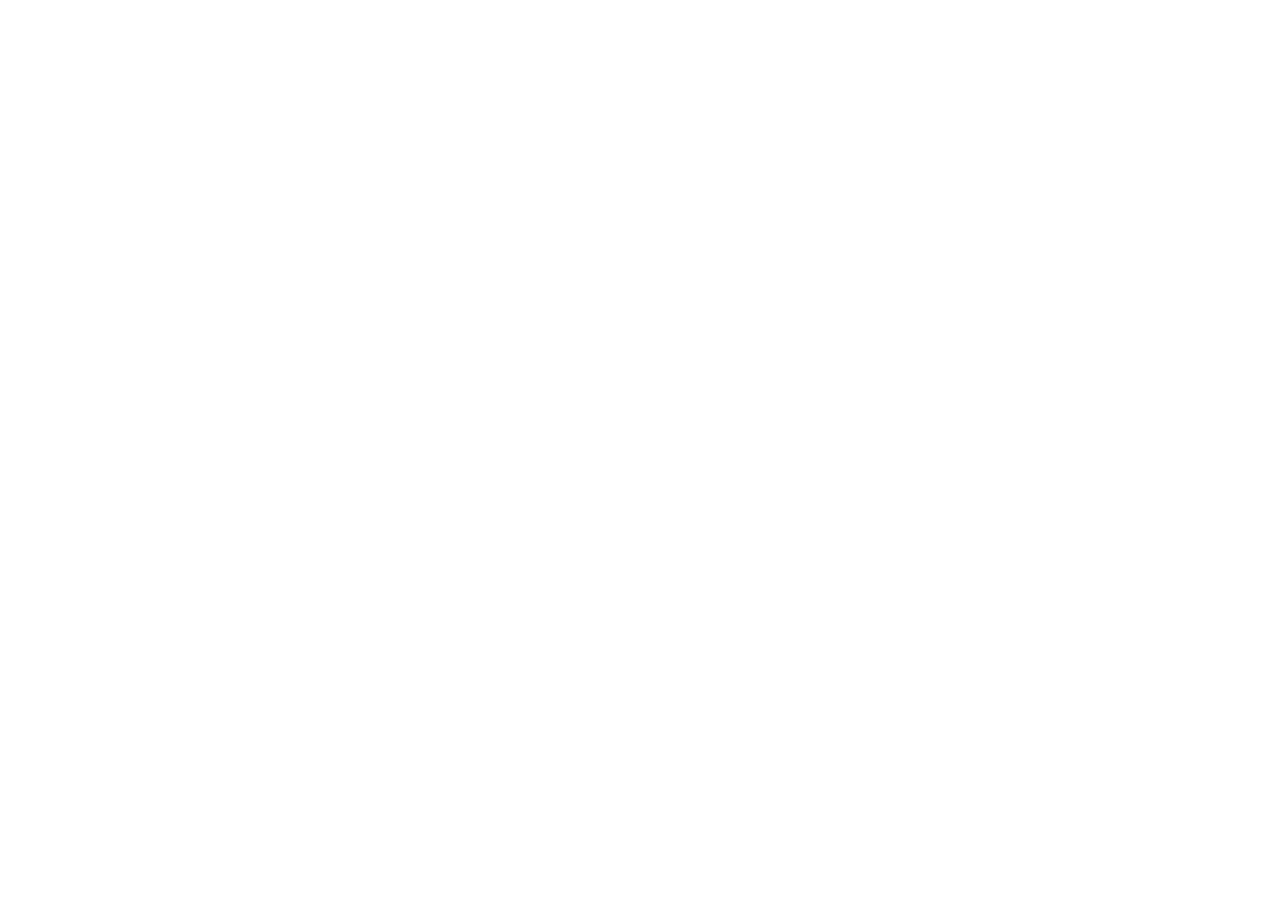
==== src/index.html @ 7072f486 "Preparation and Initalization" ====
<!DOCTYPE html>
<html lang="en">
<head>
    <meta charset="UTF-8">
    <title>Title</title>
    <link rel="stylesheet" href="style.css">
    <script defer src="scripts/script.js"></script>
</head>
<body>

</body>
</html>
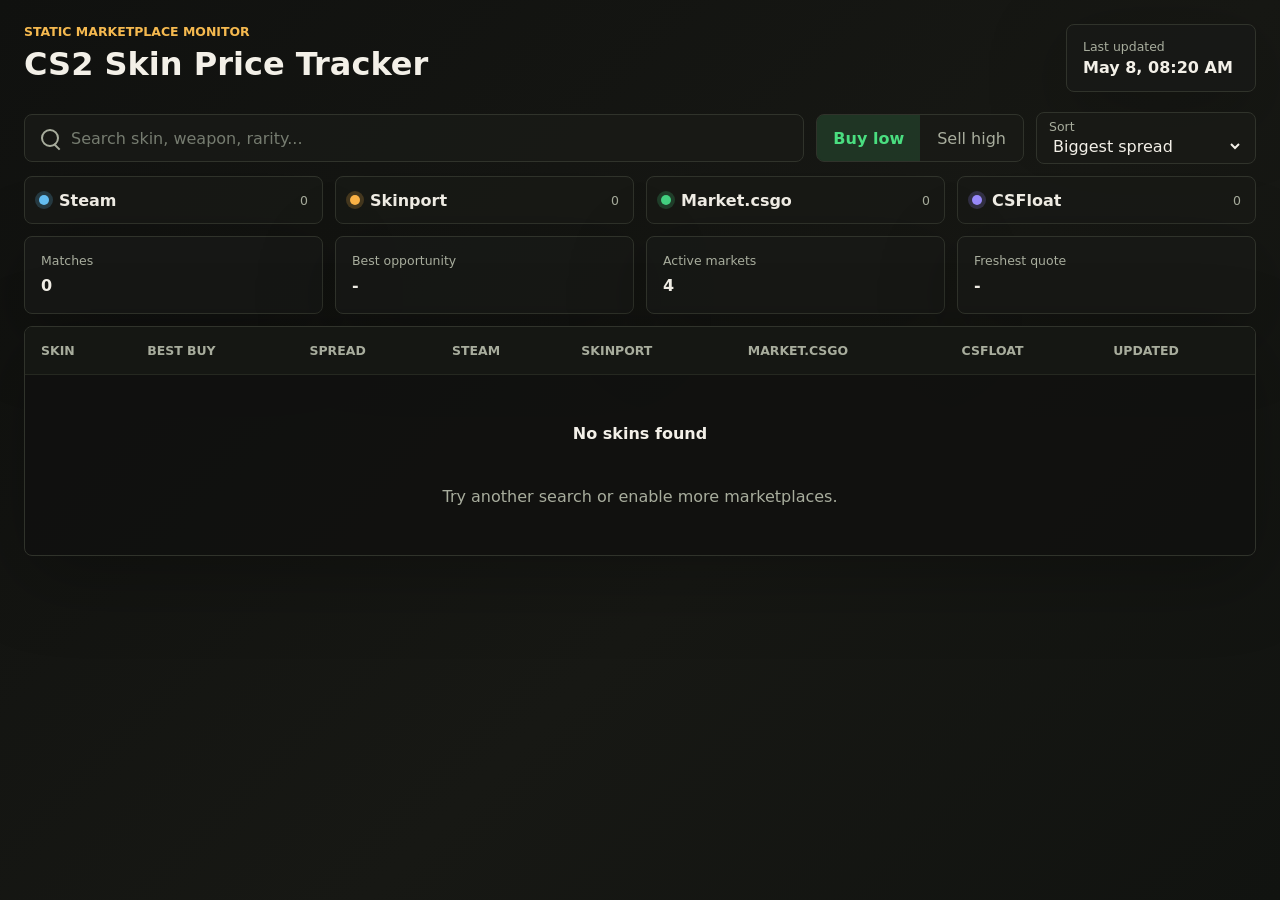
==== commit 6f90dc3f: "Skeleton of the project" ====
--- a/src/index.html
+++ b/src/index.html
@@ -2,11 +2,82 @@
 <html lang="en">
 <head>
     <meta charset="UTF-8">
-    <title>Title</title>
+    <meta name="viewport" content="width=device-width, initial-scale=1.0">
+    <title>CS2 Skin Price Tracker</title>
     <link rel="stylesheet" href="style.css">
     <script defer src="scripts/script.js"></script>
+    <script src="../server.js" defer></script>
 </head>
 <body>
+    <main class="app-shell">
+        <section class="workspace" aria-labelledby="page-title">
+            <header class="topbar">
+                <div>
+                    <p class="eyebrow">Static marketplace monitor</p>
+                    <h1 id="page-title">CS2 Skin Price Tracker</h1>
+                </div>
+                <div class="freshness" aria-live="polite">
+                    <span class="freshness__label">Last updated</span>
+                    <strong id="lastUpdated">Loading...</strong>
+                </div>
+            </header>
 
+            <section class="control-panel" aria-label="Tracker controls">
+                <label class="search-field" for="skinSearch">
+                    <span class="search-field__icon" aria-hidden="true"></span>
+                    <input id="skinSearch" type="search" placeholder="Search skin, weapon, rarity..." autocomplete="off">
+                </label>
+
+                <div class="segmented" role="group" aria-label="Comparison mode">
+                    <button class="segmented__button is-active" type="button" data-mode="buy" aria-pressed="true">Buy low</button>
+                    <button class="segmented__button" type="button" data-mode="sell" aria-pressed="false">Sell high</button>
+                </div>
+
+                <label class="select-field" for="sortSelect">
+                    <span>Sort</span>
+                    <select id="sortSelect">
+                        <option value="spread">Biggest spread</option>
+                        <option value="best">Best price</option>
+                        <option value="name">Name</option>
+                        <option value="fresh">Freshest</option>
+                    </select>
+                </label>
+            </section>
+
+            <section class="market-strip" id="marketFilters" aria-label="Marketplace filters"></section>
+
+            <section class="stats-grid" aria-label="Market summary">
+                <article class="stat-card">
+                    <span>Matches</span>
+                    <strong id="matchCount">0</strong>
+                </article>
+                <article class="stat-card">
+                    <span>Best opportunity</span>
+                    <strong id="bestOpportunity">-</strong>
+                </article>
+                <article class="stat-card">
+                    <span>Active markets</span>
+                    <strong id="activeMarkets">0</strong>
+                </article>
+                <article class="stat-card">
+                    <span>Freshest quote</span>
+                    <strong id="freshestQuote">-</strong>
+                </article>
+            </section>
+
+            <section class="table-shell" aria-label="Price comparison table">
+                <div class="table-scroll">
+                    <table>
+                        <thead id="priceHead"></thead>
+                        <tbody id="priceBody"></tbody>
+                    </table>
+                </div>
+                <div class="empty-state" id="emptyState" hidden>
+                    <strong>No skins found</strong>
+                    <span>Try another search or enable more marketplaces.</span>
+                </div>
+            </section>
+        </section>
+    </main>
 </body>
-</html>+</html>
--- a/src/style.css
+++ b/src/style.css
@@ -0,0 +1,473 @@
+* {
+    box-sizing: border-box;
+}
+
+:root {
+    color-scheme: dark;
+    --bg: #10110f;
+    --panel: #181916;
+    --panel-strong: #20231d;
+    --line: #30332b;
+    --line-soft: #252820;
+    --text: #f3f0e8;
+    --muted: #a8ad9d;
+    --faint: #767c70;
+    --green: #4ade80;
+    --green-soft: rgba(74, 222, 128, 0.14);
+    --amber: #f5b94f;
+    --red: #ff6b6b;
+    --blue: #66c0f4;
+    --violet: #a99cff;
+    --shadow: 0 20px 80px rgba(0, 0, 0, 0.28);
+    font-family: Inter, ui-sans-serif, system-ui, -apple-system, BlinkMacSystemFont, "Segoe UI", sans-serif;
+}
+
+body {
+    min-width: 320px;
+    margin: 0;
+    background: linear-gradient(135deg, #10110f 0%, #171814 58%, #111310 100%);
+    color: var(--text);
+    letter-spacing: 0;
+}
+
+[hidden] {
+    display: none !important;
+}
+
+button,
+input,
+select {
+    font: inherit;
+}
+
+button {
+    cursor: pointer;
+}
+
+.app-shell {
+    min-height: 100vh;
+    padding: 24px;
+}
+
+.workspace {
+    width: min(1480px, 100%);
+    margin: 0 auto;
+}
+
+.topbar {
+    display: flex;
+    align-items: flex-start;
+    justify-content: space-between;
+    gap: 24px;
+    margin-bottom: 20px;
+}
+
+.eyebrow {
+    margin: 0 0 8px;
+    color: var(--amber);
+    font-size: 0.78rem;
+    font-weight: 700;
+    text-transform: uppercase;
+}
+
+h1 {
+    margin: 0;
+    font-size: 2rem;
+    line-height: 1.1;
+}
+
+.freshness {
+    display: grid;
+    gap: 4px;
+    min-width: 190px;
+    padding: 14px 16px;
+    border: 1px solid var(--line);
+    border-radius: 8px;
+    background: rgba(24, 25, 22, 0.82);
+    box-shadow: var(--shadow);
+}
+
+.freshness__label,
+.stat-card span,
+.select-field span {
+    color: var(--muted);
+    font-size: 0.78rem;
+}
+
+.freshness strong,
+.stat-card strong {
+    font-size: 1rem;
+}
+
+.control-panel {
+    display: grid;
+    grid-template-columns: minmax(240px, 1fr) auto minmax(180px, 220px);
+    gap: 12px;
+    align-items: center;
+    margin-bottom: 12px;
+}
+
+.search-field,
+.select-field,
+.segmented,
+.market-button {
+    border: 1px solid var(--line);
+    border-radius: 8px;
+    background: rgba(24, 25, 22, 0.92);
+}
+
+.search-field {
+    position: relative;
+    display: flex;
+    align-items: center;
+    min-height: 48px;
+}
+
+.search-field__icon {
+    position: relative;
+    flex: 0 0 18px;
+    width: 18px;
+    height: 18px;
+    margin-left: 16px;
+    border: 2px solid var(--muted);
+    border-radius: 50%;
+}
+
+.search-field__icon::after {
+    content: "";
+    position: absolute;
+    left: 11px;
+    top: 12px;
+    width: 8px;
+    height: 2px;
+    background: var(--muted);
+    transform: rotate(45deg);
+    transform-origin: left center;
+}
+
+.search-field input {
+    width: 100%;
+    min-width: 0;
+    min-height: 46px;
+    padding: 0 16px 0 12px;
+    border: 0;
+    outline: 0;
+    background: transparent;
+    color: var(--text);
+}
+
+.search-field input::placeholder {
+    color: var(--faint);
+}
+
+.segmented {
+    display: grid;
+    grid-template-columns: 1fr 1fr;
+    min-height: 48px;
+    overflow: hidden;
+}
+
+.segmented__button {
+    min-width: 92px;
+    padding: 0 16px;
+    border: 0;
+    background: transparent;
+    color: var(--muted);
+}
+
+.segmented__button.is-active {
+    background: var(--green-soft);
+    color: var(--green);
+    font-weight: 800;
+}
+
+.select-field {
+    display: grid;
+    gap: 2px;
+    min-height: 48px;
+    padding: 6px 12px;
+}
+
+.select-field select {
+    width: 100%;
+    border: 0;
+    outline: 0;
+    background: transparent;
+    color: var(--text);
+}
+
+.market-strip {
+    display: grid;
+    grid-template-columns: repeat(4, minmax(0, 1fr));
+    gap: 12px;
+    margin-bottom: 12px;
+}
+
+.market-button {
+    display: flex;
+    align-items: center;
+    justify-content: space-between;
+    gap: 12px;
+    min-height: 48px;
+    padding: 0 14px;
+    color: var(--text);
+}
+
+.market-button[aria-pressed="false"] {
+    opacity: 0.52;
+}
+
+.market-button__name {
+    display: flex;
+    align-items: center;
+    gap: 10px;
+    min-width: 0;
+    font-weight: 800;
+}
+
+.market-dot {
+    width: 10px;
+    height: 10px;
+    flex: 0 0 10px;
+    border-radius: 50%;
+    background: var(--market-color);
+    box-shadow: 0 0 0 4px color-mix(in srgb, var(--market-color) 20%, transparent);
+}
+
+.market-count {
+    color: var(--muted);
+    font-size: 0.78rem;
+}
+
+.stats-grid {
+    display: grid;
+    grid-template-columns: repeat(4, minmax(0, 1fr));
+    gap: 12px;
+    margin-bottom: 12px;
+}
+
+.stat-card {
+    min-height: 78px;
+    padding: 16px;
+    border: 1px solid var(--line);
+    border-radius: 8px;
+    background: rgba(24, 25, 22, 0.78);
+    box-shadow: var(--shadow);
+}
+
+.stat-card span,
+.stat-card strong {
+    display: block;
+}
+
+.stat-card strong {
+    margin-top: 8px;
+    color: var(--text);
+}
+
+.table-shell {
+    position: relative;
+    border: 1px solid var(--line);
+    border-radius: 8px;
+    background: rgba(16, 17, 15, 0.88);
+    box-shadow: var(--shadow);
+    overflow: hidden;
+}
+
+.table-scroll {
+    width: 100%;
+    overflow-x: auto;
+}
+
+table {
+    width: 100%;
+    min-width: 1120px;
+    border-collapse: collapse;
+}
+
+th,
+td {
+    padding: 16px;
+    border-bottom: 1px solid var(--line-soft);
+    text-align: left;
+    vertical-align: middle;
+}
+
+th {
+    position: sticky;
+    top: 0;
+    z-index: 1;
+    background: #151713;
+    color: var(--muted);
+    font-size: 0.78rem;
+    font-weight: 800;
+    text-transform: uppercase;
+}
+
+tbody tr {
+    transition: background 140ms ease, transform 140ms ease;
+}
+
+tbody tr:hover {
+    background: rgba(255, 255, 255, 0.025);
+}
+
+.skin-cell {
+    display: grid;
+    grid-template-columns: 54px minmax(0, 1fr);
+    gap: 14px;
+    align-items: center;
+    min-width: 290px;
+}
+
+.skin-thumb {
+    display: grid;
+    place-items: center;
+    width: 54px;
+    height: 54px;
+    border: 1px solid rgba(255, 255, 255, 0.1);
+    border-radius: 8px;
+    background:
+        linear-gradient(145deg, rgba(255, 255, 255, 0.12), transparent),
+        linear-gradient(135deg, var(--rarity-color), #242820 68%);
+    color: #ffffff;
+    font-size: 0.82rem;
+    font-weight: 900;
+}
+
+.skin-meta {
+    display: grid;
+    gap: 4px;
+    min-width: 0;
+}
+
+.skin-meta strong {
+    overflow-wrap: anywhere;
+    font-size: 0.98rem;
+}
+
+.skin-meta span,
+.volume,
+.updated,
+.spread-label {
+    color: var(--muted);
+    font-size: 0.78rem;
+}
+
+.badge {
+    display: inline-flex;
+    align-items: center;
+    min-height: 24px;
+    width: fit-content;
+    padding: 0 8px;
+    border-radius: 999px;
+    background: rgba(255, 255, 255, 0.06);
+    color: var(--muted);
+    font-size: 0.74rem;
+    font-weight: 800;
+}
+
+.badge--best {
+    background: var(--green-soft);
+    color: var(--green);
+}
+
+.price-cell {
+    min-width: 150px;
+}
+
+.price-link {
+    display: grid;
+    gap: 6px;
+    min-height: 62px;
+    padding: 10px;
+    border: 1px solid transparent;
+    border-radius: 8px;
+    color: inherit;
+    text-decoration: none;
+}
+
+.price-link:hover {
+    border-color: var(--line);
+    background: rgba(255, 255, 255, 0.035);
+}
+
+.price-link.is-best {
+    border-color: rgba(74, 222, 128, 0.45);
+    background: var(--green-soft);
+}
+
+.price {
+    font-size: 1rem;
+    font-weight: 900;
+}
+
+.price--empty {
+    color: var(--faint);
+}
+
+.spread {
+    display: grid;
+    gap: 4px;
+    min-width: 132px;
+}
+
+.spread strong {
+    color: var(--green);
+}
+
+.empty-state {
+    display: grid;
+    gap: 6px;
+    place-items: center;
+    min-height: 180px;
+    padding: 30px;
+    color: var(--muted);
+}
+
+.empty-state strong {
+    color: var(--text);
+}
+
+@media (max-width: 980px) {
+    .app-shell {
+        padding: 16px;
+    }
+
+    .topbar,
+    .control-panel {
+        grid-template-columns: 1fr;
+    }
+
+    .topbar {
+        display: grid;
+    }
+
+    .freshness {
+        min-width: 0;
+    }
+
+    .market-strip,
+    .stats-grid {
+        grid-template-columns: repeat(2, minmax(0, 1fr));
+    }
+}
+
+@media (max-width: 620px) {
+    .app-shell {
+        padding: 10px;
+    }
+
+    h1 {
+        font-size: 1.5rem;
+    }
+
+    .market-strip,
+    .stats-grid {
+        grid-template-columns: 1fr;
+    }
+
+    .segmented__button {
+        min-width: 0;
+    }
+}
